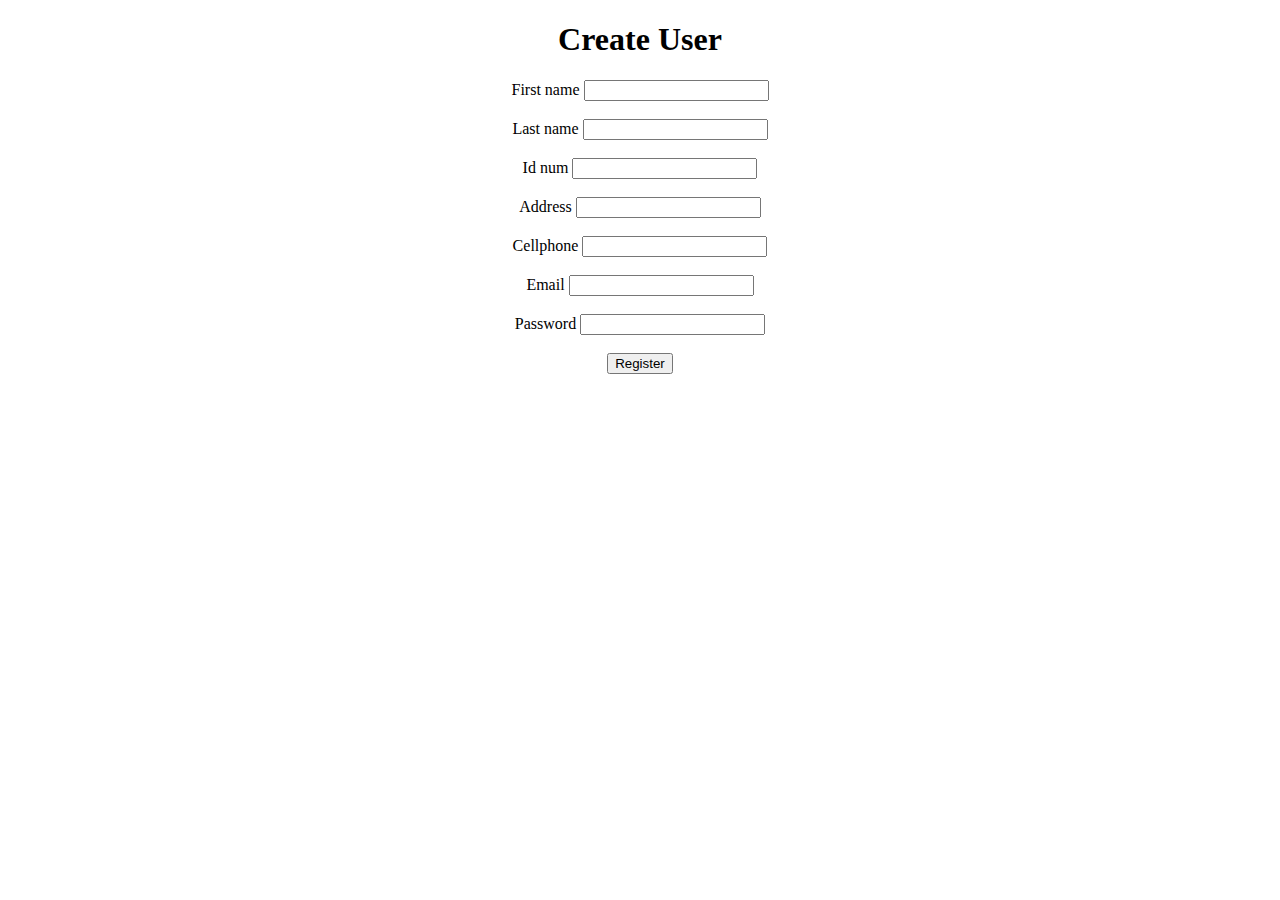
==== front/src/create_user.html @ 37cef10f "Carpeta Pets" ====
<!DOCTYPE html>
<html lang="en">
<head>
    <meta charset="UTF-8">
    <meta http-equiv="X-UA-Compatible" content="IE=edge">
    <meta name="viewport" content="width=device-width, initial-scale=1.0">
    <title>Pets | New User</title>
    <link rel ="icon" type="image/x-icon" href="../images/pets.png">
</head>
<body>
    <form name="createUserForm" action="http://127.0.0.1/pets/back/src/create_user.php" method="POST">
        <center><h1>Create User</h1></center>
        <center><label>First name </label><input type="text" name="f_name" required><br><br>
        <label>Last name </label><input type="text" name="l_name" required><br><br>
        <label>Id num </label><input type="text" name="id_num" required><br><br>
        <label>Address </label><input type="text" name="address" required><br><br>
        <label>Cellphone </label><input type="text" name="cell_phone" required><br><br>
        <label>Email </label><input type="email" name="email" required><br><br>
        <label>Password </label><input type="password" name="passwd" required><br><br>
        <button>Register </button></center>
    </form>
</body>
</html>
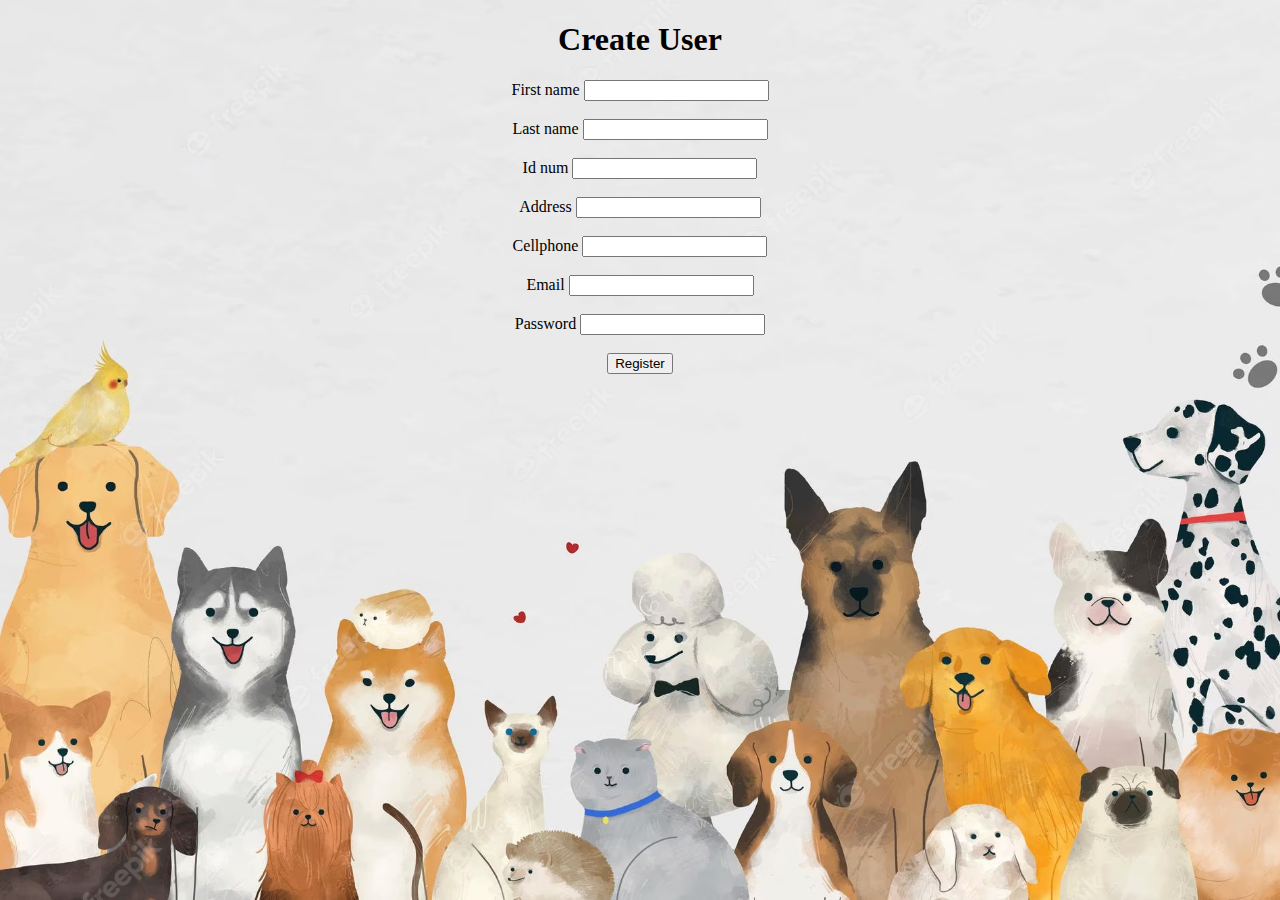
==== commit e945decd: "Update" ====
--- a/front/src/create_user.html
+++ b/front/src/create_user.html
@@ -6,6 +6,16 @@
     <meta name="viewport" content="width=device-width, initial-scale=1.0">
     <title>Pets | New User</title>
     <link rel ="icon" type="image/x-icon" href="../images/pets.png">
+    <link rel="stylesheet" type="text/css" href="../estilos.css">
+    <style>
+        body{
+            background-image: url("../images/background.avif");
+            background-position: center;
+            background-repeat: no-repeat;
+            background-size: cover;
+            background-attachment: fixed;
+        }
+    </style>
 </head>
 <body>
     <form name="createUserForm" action="http://127.0.0.1/pets/back/src/create_user.php" method="POST">
--- a/front/estilos.css
+++ b/front/estilos.css
@@ -0,0 +1,3 @@
+body {
+    background-image: url("../images/background.avif");
+}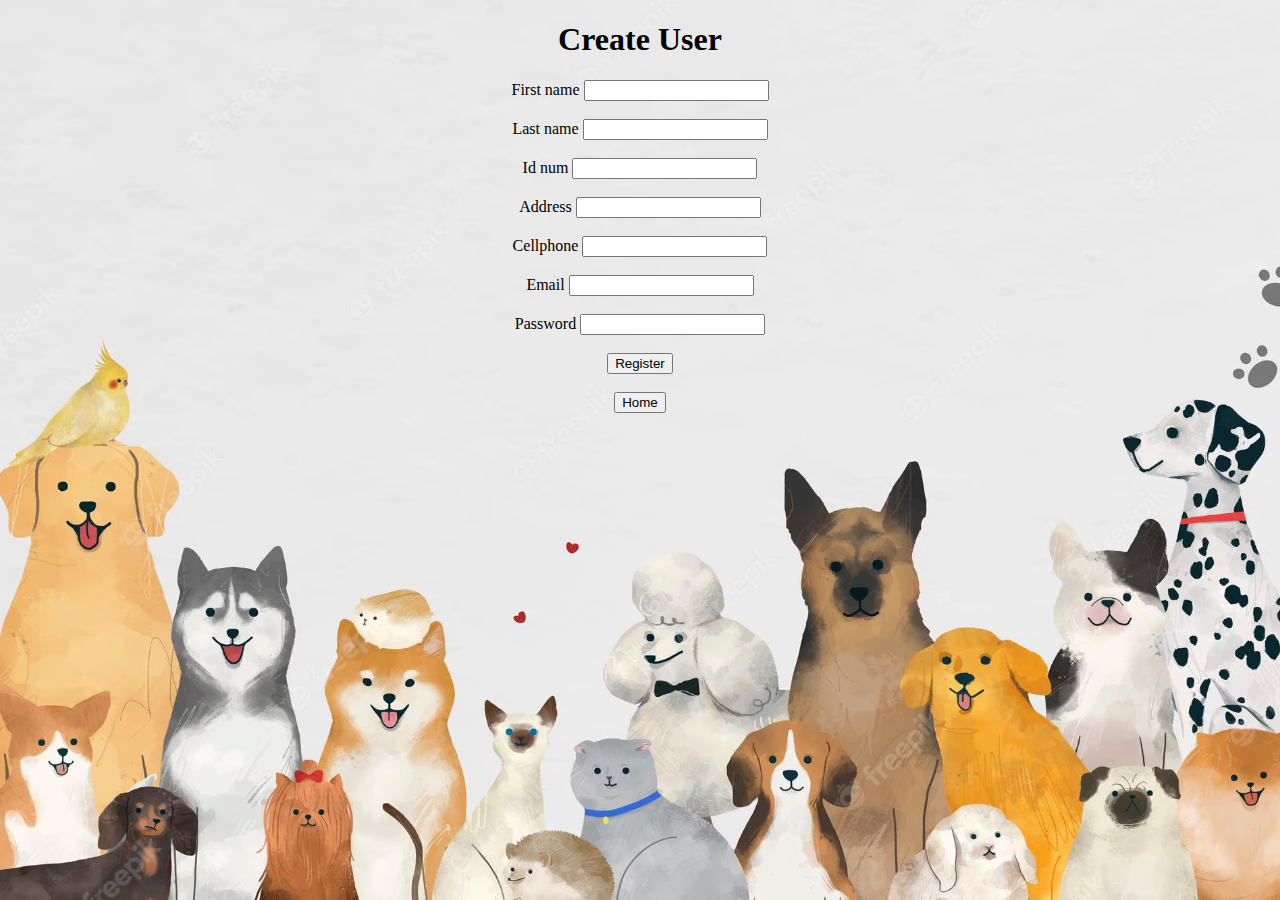
==== commit 6192e09d: "Update" ====
--- a/front/src/create_user.html
+++ b/front/src/create_user.html
@@ -27,7 +27,8 @@
         <label>Cellphone </label><input type="text" name="cell_phone" required><br><br>
         <label>Email </label><input type="email" name="email" required><br><br>
         <label>Password </label><input type="password" name="passwd" required><br><br>
-        <button>Register </button></center>
+        <button>Register </button><br><br>
+        <button onclick="location.href='http://127.0.0.1/pets/'">Home</button></center>
     </form>
 </body>
 </html>